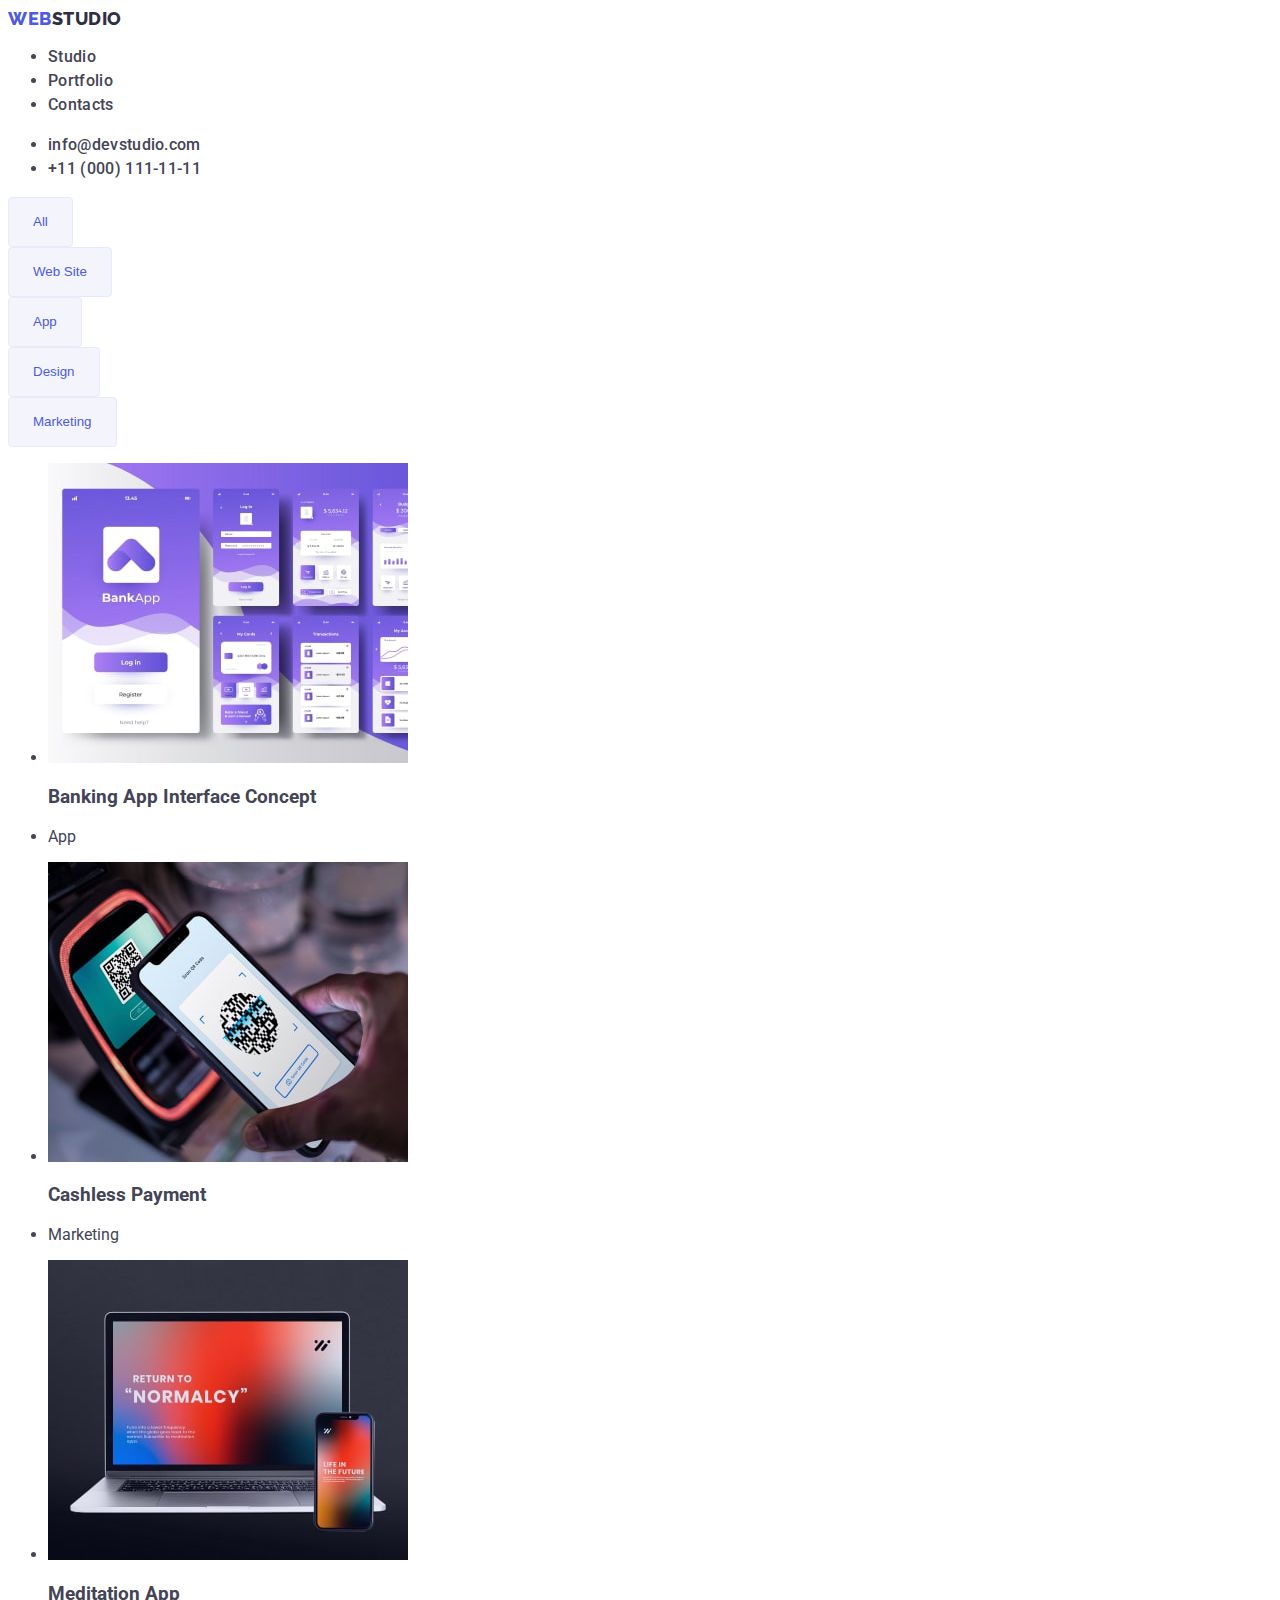
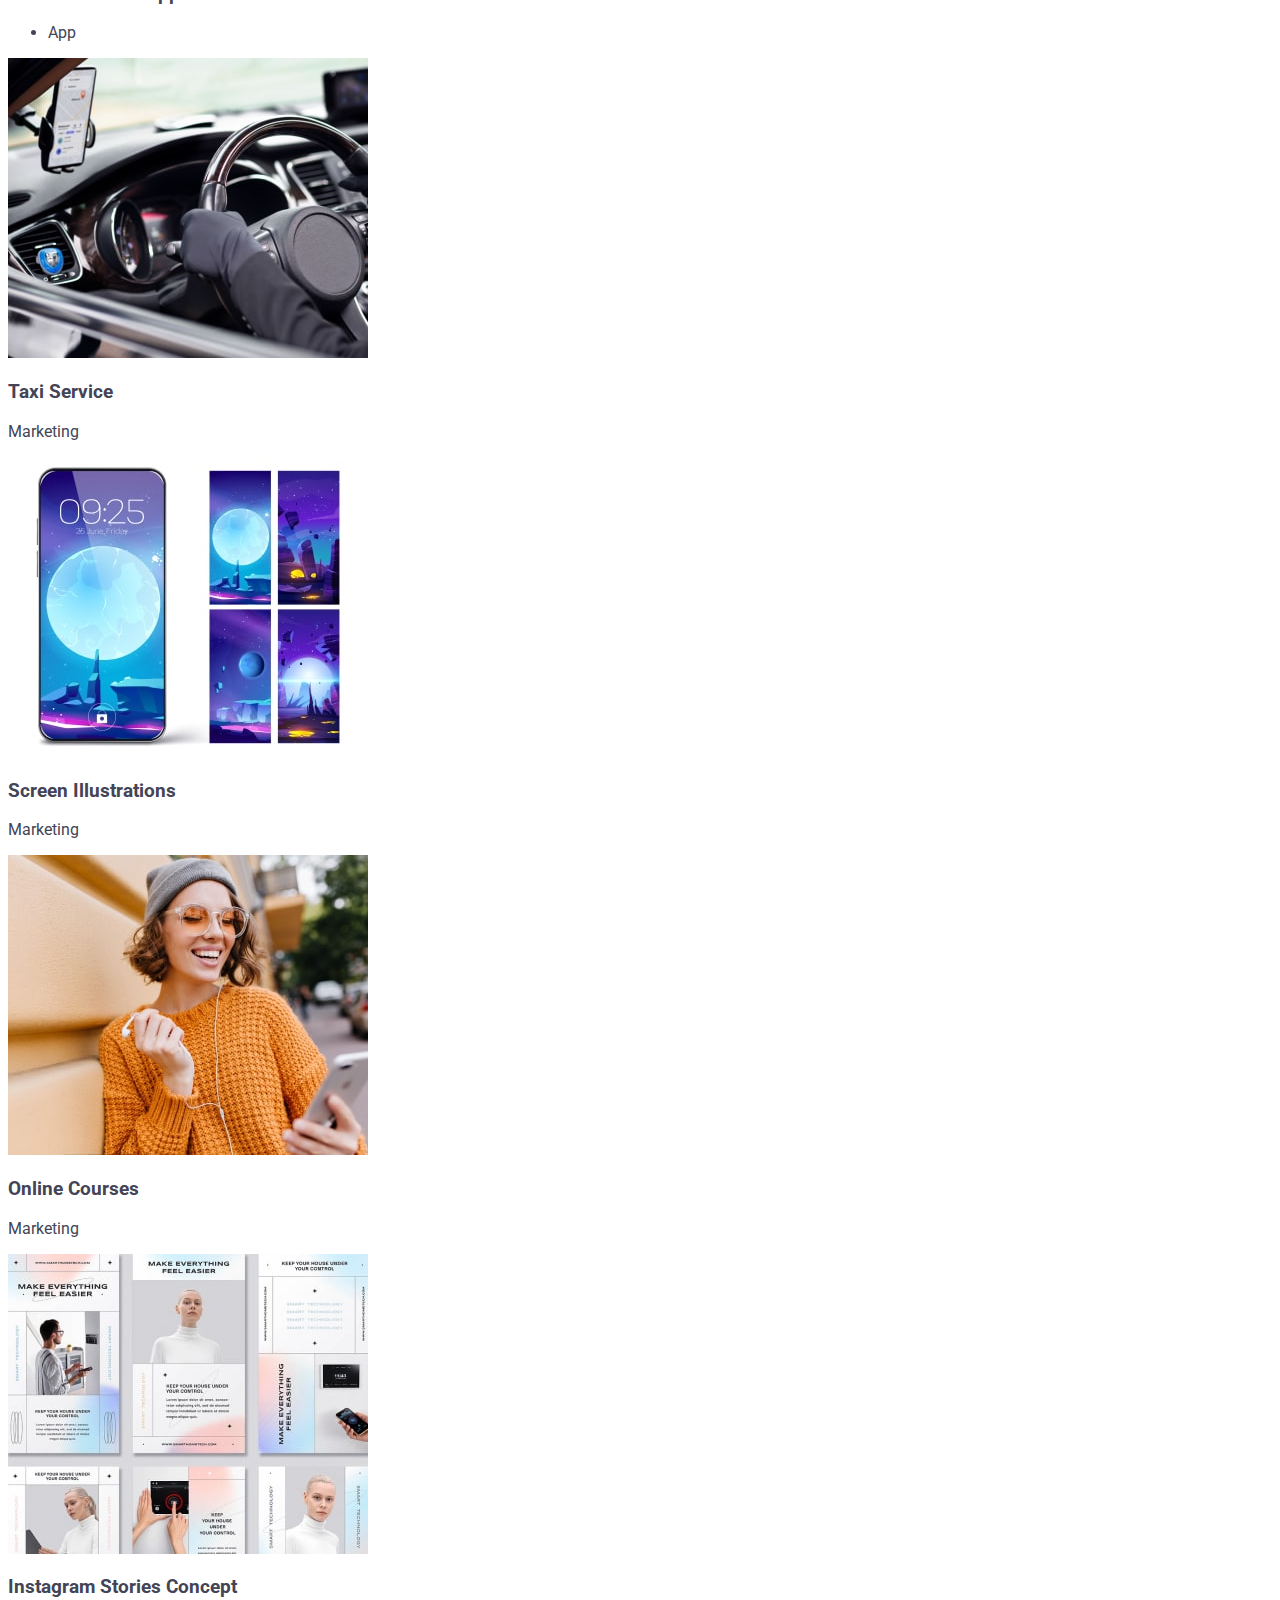
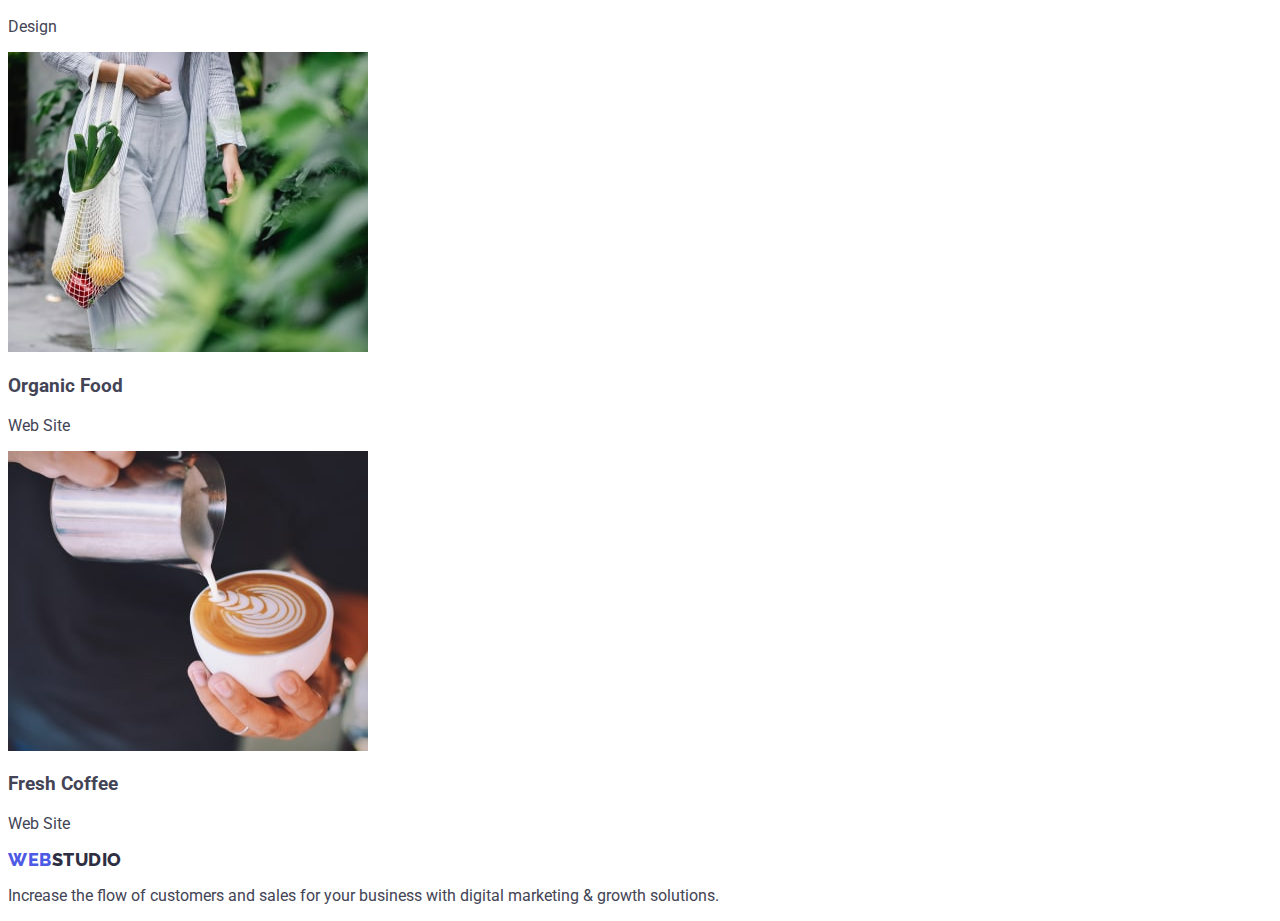
==== portfolio.html @ f05f77d7 "312" ====
<!DOCTYPE html>
<html lang="en">

<head>
    <meta charset="UTF-8">
    <meta http-equiv="X-UA-Compatible" content="IE=edge">
    <meta name="viewport" content="width=device-width, initial-scale=1.0">
    <title>Document</title>
    <link rel="preconnect" href="https://fonts.googleapis.com">
    <link rel="preconnect" href="https://fonts.gstatic.com" crossorigin>
    <link
        href="https://fonts.googleapis.com/css2?family=Montserrat:wght@400;700&family=Raleway:wght@800&family=Roboto:wght@400;500;700;900&display=swap"
        rel="stylesheet">
    <link rel="stylesheet" href="./css/styles.css">

</head>

<body>
    <!--HEADER-->
    <header class="head">
        <nav>
            <a href="./index.html" class="web-logo link">Web<span class="studio-logo link">Studio</span></a>
            <ul>
                <li><a class="head-nav-item link" href="./index.html">Studio</a></li>
                <li><a class="head-nav-item link" href="./portfolio.html">Portfolio</a></li>
                <li><a class="head-nav-item link" href="./#">Contacts</a></li>
            </ul>
        </nav>
        <address>
            <ul class="header-list">
                <li>
                    <a class="head-mail link" href="mailto:info@devstudio.com">info@devstudio.com</a>
                </li>
                <li>
                    <a class="head-tel link" href="tel:+110001111111">+11 (000) 111-11-11</a>
                </li>
            </ul>
        </address>
    </header>
    <!--Section 1-->
    <section>
        <button type="button" class="button">All</button>
        <button type="button" class="button">Web Site</button>
        <button type="button" class="button">App</button>
        <button type="button" class="button">Design</button>
        <button type="button" class="button">Marketing</button>
    </section>
    <section>
        <ul>
            <li><img src="./images/pct-1-img.jpg-min.jpg" alt="interface" width="360" height="300">
                <h3>Banking App Interface Concept</h3>
            </li>
            <li>
                <p>App</p>
            </li>
            <li><img src="./images/pct-2-img.jpg-min.jpg" alt="payment" width="360" height="300">
                <h3>Cashless Payment</h3>
            </li>
            <li>
                <p>Marketing</p>
            </li>
            <li><img src="./images/pct-3-img.jpg-min.jpg" alt="app" width="360" height="300">
                <h3>Meditation App</h3>
            </li>
            <li>
                <p>App</p>
            </li>
        </ul>
    </section>
    <section>
        <li><img src="./images/pct-4-img.jpg-min.jpg" alt="taxi service" width="360" height="300">
            <h3>Taxi Service</h3>
        </li>
        <li>
            <p>Marketing</p>
        </li>
        <li><img src="./images/pct-5-img.jpg-min.jpg" alt="screen" width="360" height="300">
            <h3>Screen Illustrations</h3>
        </li>
        <li>
            <p>Marketing</p>
        </li>
        <li><img src="./images/pct-6-img.jpg-min.jpg" alt="courses" width="360" height="300">
            <h3>Online Courses</h3>
        </li>
        <li>
            <p>Marketing</p>
        </li>
    </section>
    <section>
        <li><img src="./images/pct-7-img.jpg-min.jpg" alt="stories" width="360" height="300">
            <h3>Instagram Stories Concept</h3>
        </li>
        <li>
            <p>Design</p>
        </li>
        <li><img src="./images/pct-8-img.jpg-min.jpg" alt="organic food" width="360" height="300">
            <h3>Organic Food</h3>
        </li>
        <li>
            <p>Web Site</p>
        </li>
        <li><img src="./images/pct-9-img.jpg-min.jpg" alt="coffee" width="360" height="300">
            <h3>Fresh Coffee</h3>
        </li>
        <li>
            <p>Web Site</p>
        </li>
    </section>
    <footer>
        <a href="./index.html" class="web-logo link">Web<span class="studio-logo link">Studio</span></a>
        <p>Increase the flow of customers and sales for your business with digital marketing & growth solutions.</p>
    </footer>
</body>
</html>
---- css/styles.css ----
:root{
    --main-color:#404BBF;
    --icon-color:#4d5ae5;
    --logo-color:#2E2F42;
}

body{
    font-family: Roboto, sans-serif;
    color:#434455;
    background-color: #fff;
}

.button{
    line-height: 24px;
    padding: 12px 24px;
    border: 1px solid #E7E9FC;
    border-radius: 4px;
    background: #F4F4FD;
    display: flex;
    justify-content: center;
    align-items: center;
    color: #4D5AE5;
}

.button:hover{
    background: var(--main-color);
    box-shadow: 0px 3px 1px rgba(0, 0, 0, 0.1), 0px 2px 1px rgba(0, 0, 0, 0.08), 0px 2px 2px rgba(0, 0, 0, 0.12); 
    color: #fff; 
}

.button:focus{
    background: var(--main-color);
    box-shadow: 0px 3px 1px rgba(0, 0, 0, 0.1), 0px 2px 1px rgba(0, 0, 0, 0.08), 0px 2px 2px rgba(0, 0, 0, 0.12); 
    color: #fff;
    outline: none;
}

.link{
    line-height: 24px;
    font-size: 16px;
    color: #434455;
    font-style: normal;
    font-weight: 500;
    letter-spacing: 0.02em;
    text-decoration:none;
}

.link:hover,.link:focus{
    color: var(--main-color);
    outline: none;
}

.web-logo,.studio-logo{
    font-family: Raleway, sans-serif;
    font-size: 18px;
    font-weight: 800;
    line-height: 1.17em;
    letter-spacing: 0.03em;
    text-transform: uppercase;
    color: var(--icon-color);
    text-decoration: none;

}
.studio-logo{
    color: var(--logo-color);
}

.main-button{
    line-height: 24px;
    border: 1px solid #E7E9FC;
    border-radius: 4px;
    background: #F4F4FD;
    justify-content: center;
    align-items: center;
    color: #4D5AE5;
    padding: 16px 32px;
    display: flex;
}

.main-button:hover{
    background: var(--main-color);
    box-shadow: 0px 4px 4px rgba(0, 0, 0, 0.15); 
    color: #fff; 
}

.section{
    font-family: Roboto, sans-serif;
    color:#434455;
    background-color: #fff;
    font-weight: 500;
}

.studio-logo{
    color: var(--logo-color);
}

.head-nav-item,.head-mail,.head-tel{
    font-weight: 500;
    letter-spacing: 0.02em;
    text-decoration:none;
}
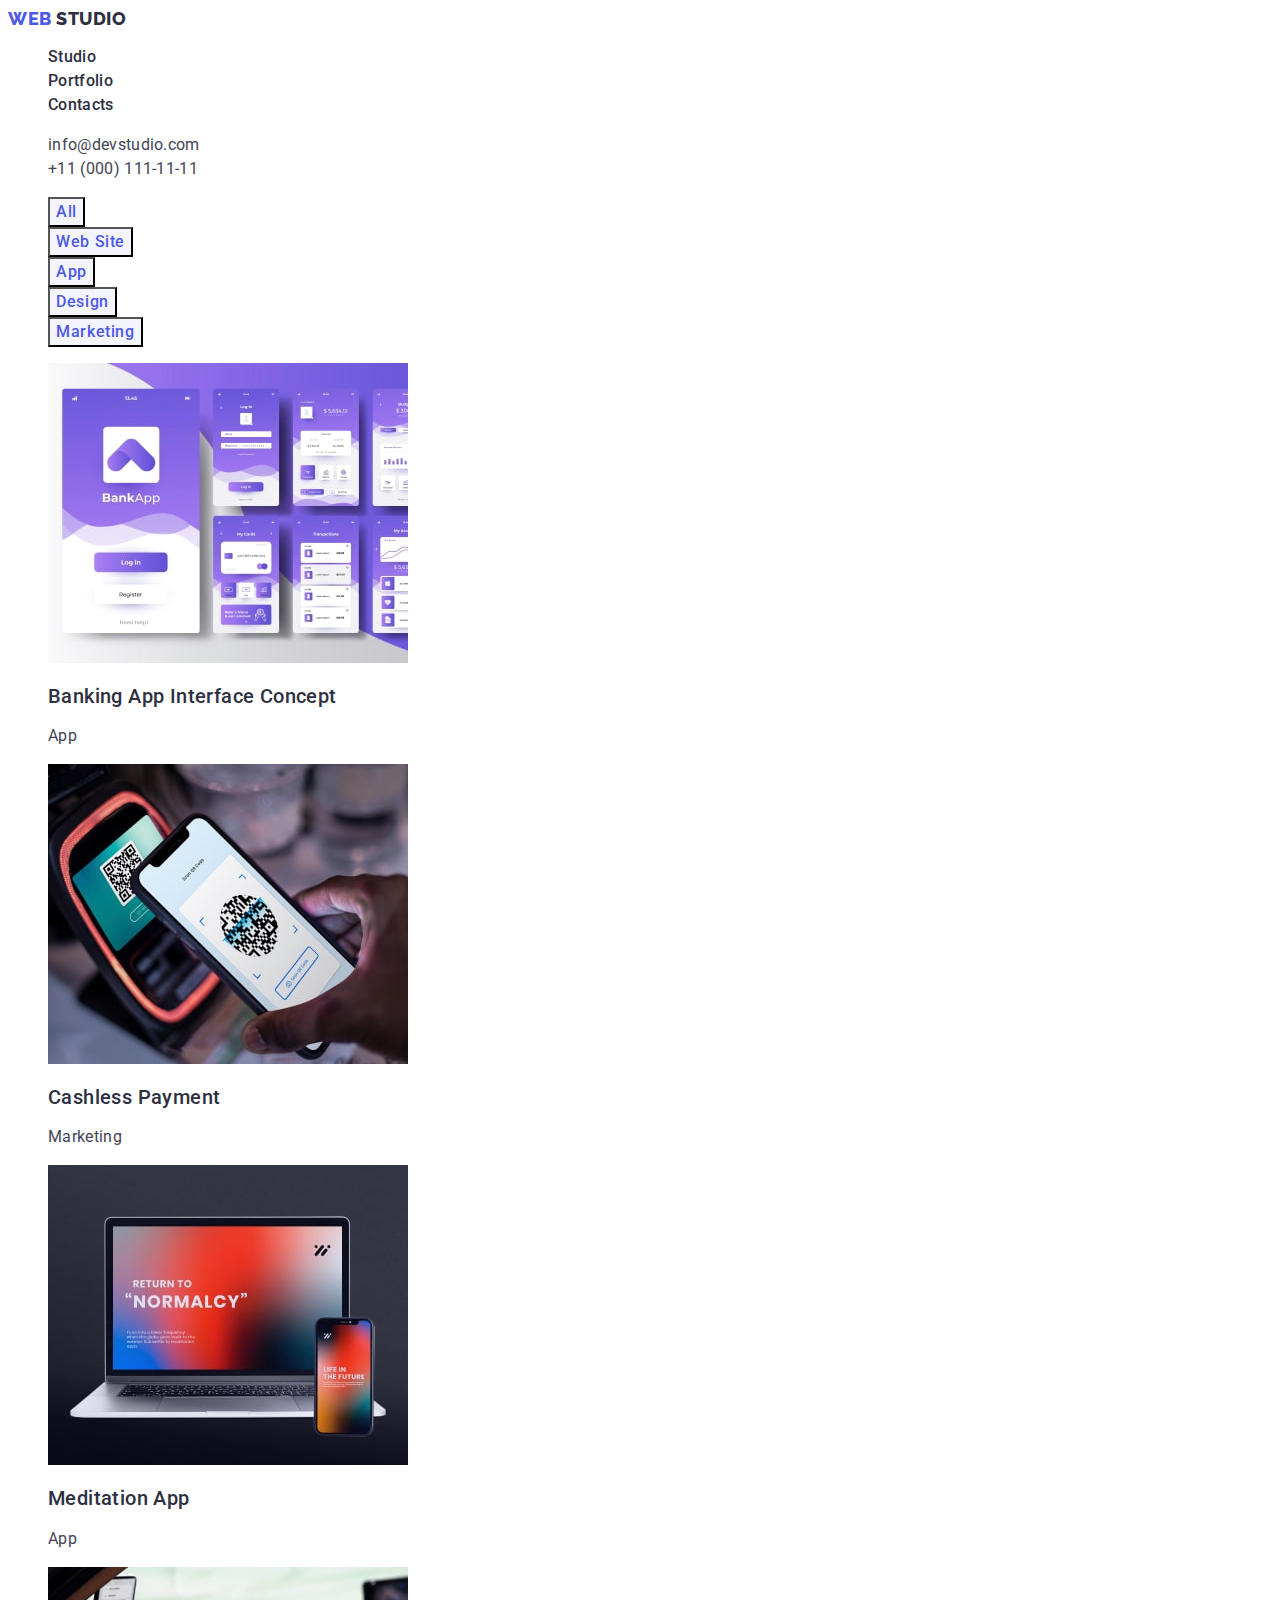
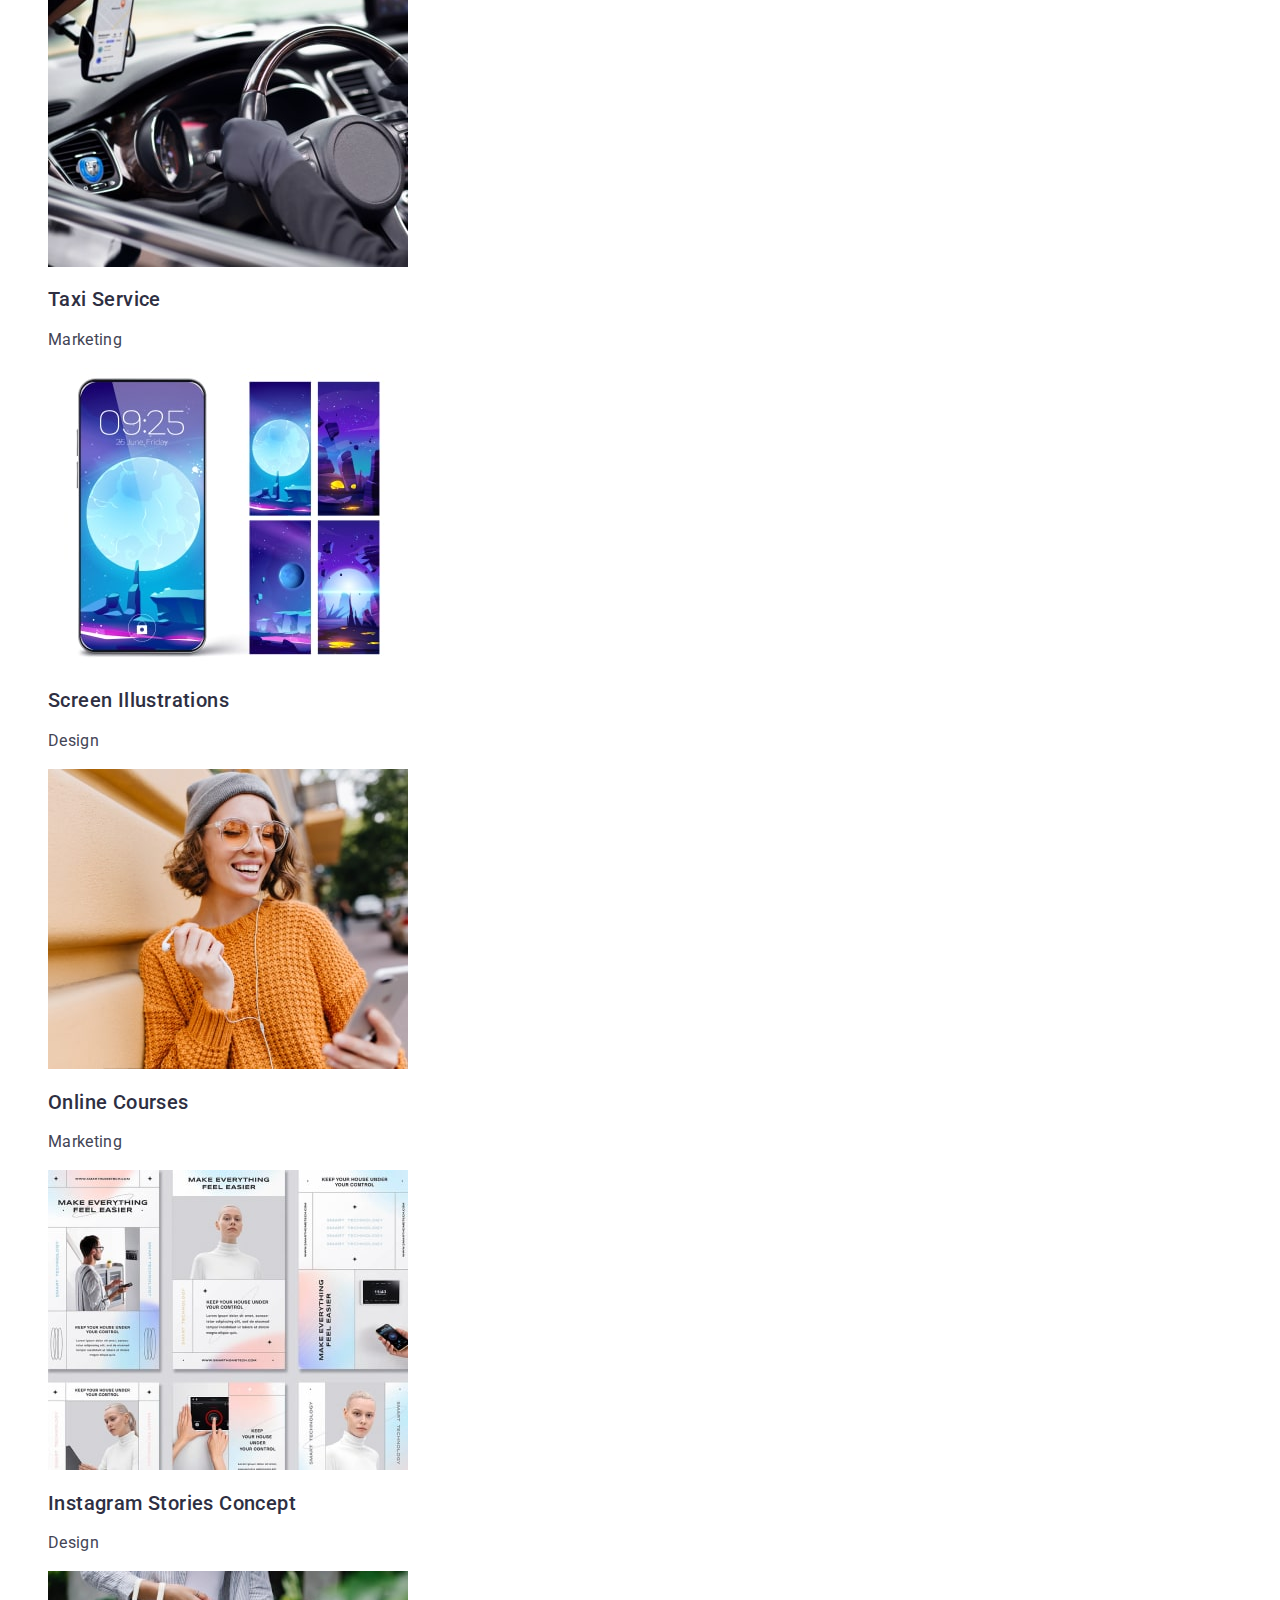
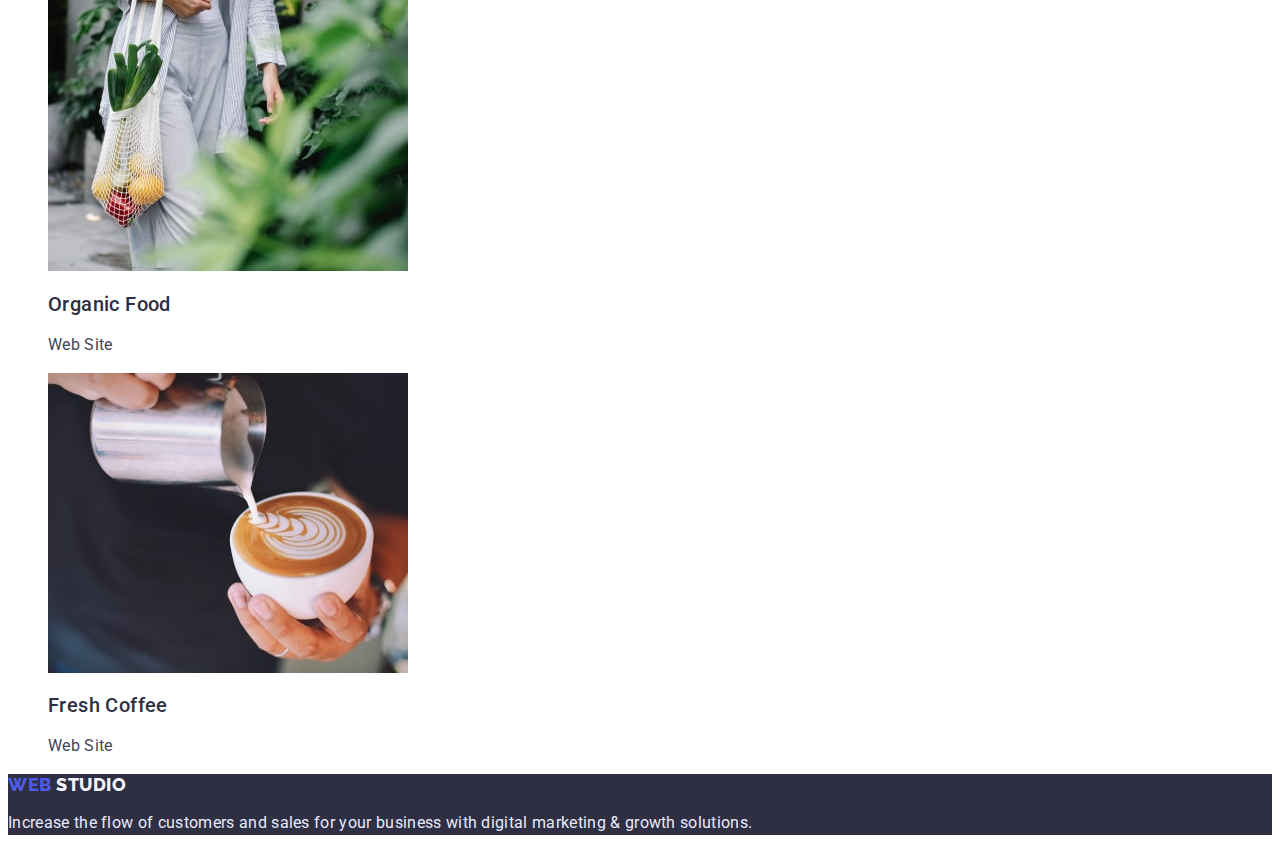
==== commit cba05de4: "123231" ====
--- a/portfolio.html
+++ b/portfolio.html
@@ -1,115 +1,183 @@
 <!DOCTYPE html>
 <html lang="en">
-
-<head>
-    <meta charset="UTF-8">
-    <meta http-equiv="X-UA-Compatible" content="IE=edge">
-    <meta name="viewport" content="width=device-width, initial-scale=1.0">
-    <title>Document</title>
-    <link rel="preconnect" href="https://fonts.googleapis.com">
-    <link rel="preconnect" href="https://fonts.gstatic.com" crossorigin>
+  <head>
+    <meta charset="UTF-8" />
+    <meta http-equiv="X-UA-Compatible" content="IE=edge" />
+    <meta name="viewport" content="width=device-width, initial-scale=1.0" />
+    <title>Portfolio</title>
+    <link rel="preconnect" href="https://fonts.googleapis.com" />
+    <link rel="preconnect" href="https://fonts.gstatic.com" crossorigin />
     <link
-        href="https://fonts.googleapis.com/css2?family=Montserrat:wght@400;700&family=Raleway:wght@800&family=Roboto:wght@400;500;700;900&display=swap"
-        rel="stylesheet">
-    <link rel="stylesheet" href="./css/styles.css">
-
-</head>
-
-<body>
-    <!--HEADER-->
-    <header class="head">
-        <nav>
-            <a href="./index.html" class="web-logo link">Web<span class="studio-logo link">Studio</span></a>
-            <ul>
-                <li><a class="head-nav-item link" href="./index.html">Studio</a></li>
-                <li><a class="head-nav-item link" href="./portfolio.html">Portfolio</a></li>
-                <li><a class="head-nav-item link" href="./#">Contacts</a></li>
-            </ul>
-        </nav>
-        <address>
-            <ul class="header-list">
-                <li>
-                    <a class="head-mail link" href="mailto:info@devstudio.com">info@devstudio.com</a>
-                </li>
-                <li>
-                    <a class="head-tel link" href="tel:+110001111111">+11 (000) 111-11-11</a>
-                </li>
-            </ul>
-        </address>
+      href="https://fonts.googleapis.com/css2?family=Raleway:wght@800&family=Roboto:wght@400;500;700;900&display=swap"
+      rel="stylesheet"
+    />
+    <link rel="stylesheet" href="./css/styles.css" />
+  </head>
+  <body>
+    <header class="header">
+      <nav class="header-nav">
+        <a class="header-logo link" href="./index.html"
+          >Web <span class="web-logo">Studio</span></a
+        >
+        <ul class="header-list list">
+          <li>
+            <a class="header-list-item link" href="./index.html">Studio</a>
+          </li>
+          <li>
+            <a class="header-list-item link" href="./portfolio.html"
+              >Portfolio</a
+            >
+          </li>
+          <li><a class="header-list-item link" href="">Contacts</a></li>
+        </ul>
+      </nav>
+      <address class="header-address">
+        <ul class="header-navig list">
+          <li>
+            <a class="header-navig-item link" href="mailto:info@devstudio.com"
+              >info@devstudio.com</a
+            >
+          </li>
+          <li>
+            <a class="header-navig-item link" href="tel:+110001111111"
+              >+11 (000) 111-11-11</a
+            >
+          </li>
+        </ul>
+      </address>
     </header>
-    <!--Section 1-->
-    <section>
-        <button type="button" class="button">All</button>
-        <button type="button" class="button">Web Site</button>
-        <button type="button" class="button">App</button>
-        <button type="button" class="button">Design</button>
-        <button type="button" class="button">Marketing</button>
-    </section>
-    <section>
-        <ul>
-            <li><img src="./images/pct-1-img.jpg-min.jpg" alt="interface" width="360" height="300">
-                <h3>Banking App Interface Concept</h3>
-            </li>
-            <li>
-                <p>App</p>
-            </li>
-            <li><img src="./images/pct-2-img.jpg-min.jpg" alt="payment" width="360" height="300">
-                <h3>Cashless Payment</h3>
-            </li>
-            <li>
-                <p>Marketing</p>
-            </li>
-            <li><img src="./images/pct-3-img.jpg-min.jpg" alt="app" width="360" height="300">
-                <h3>Meditation App</h3>
-            </li>
-            <li>
-                <p>App</p>
-            </li>
+    <main>
+      <section class="portfolio">
+        <h1 hidden>Portfolio</h1>
+        <ul class="portfolio-list-btn list">
+          <li><button class="portfolio-btn" type="button">All</button></li>
+          <li><button class="portfolio-btn" type="button">Web Site</button></li>
+          <li><button class="portfolio-btn" type="button">App</button></li>
+          <li><button class="portfolio-btn" type="button">Design</button></li>
+          <li>
+            <button class="portfolio-btn" type="button">Marketing</button>
+          </li>
         </ul>
-    </section>
-    <section>
-        <li><img src="./images/pct-4-img.jpg-min.jpg" alt="taxi service" width="360" height="300">
-            <h3>Taxi Service</h3>
-        </li>
-        <li>
-            <p>Marketing</p>
-        </li>
-        <li><img src="./images/pct-5-img.jpg-min.jpg" alt="screen" width="360" height="300">
-            <h3>Screen Illustrations</h3>
-        </li>
-        <li>
-            <p>Marketing</p>
-        </li>
-        <li><img src="./images/pct-6-img.jpg-min.jpg" alt="courses" width="360" height="300">
-            <h3>Online Courses</h3>
-        </li>
-        <li>
-            <p>Marketing</p>
-        </li>
-    </section>
-    <section>
-        <li><img src="./images/pct-7-img.jpg-min.jpg" alt="stories" width="360" height="300">
-            <h3>Instagram Stories Concept</h3>
-        </li>
-        <li>
-            <p>Design</p>
-        </li>
-        <li><img src="./images/pct-8-img.jpg-min.jpg" alt="organic food" width="360" height="300">
-            <h3>Organic Food</h3>
-        </li>
-        <li>
-            <p>Web Site</p>
-        </li>
-        <li><img src="./images/pct-9-img.jpg-min.jpg" alt="coffee" width="360" height="300">
-            <h3>Fresh Coffee</h3>
-        </li>
-        <li>
-            <p>Web Site</p>
-        </li>
-    </section>
-    <footer>
-        <a href="./index.html" class="web-logo link">Web<span class="studio-logo link">Studio</span></a>
-        <p>Increase the flow of customers and sales for your business with digital marketing & growth solutions.</p>
+        <ul class="portfolio-list list">
+          <li class="portfolio-list-item">
+            <a class="portfolio-item link" href="">
+              <img
+                src="./images/pct-1-img.jpg-min.jpg"
+                alt="Banking"
+                width="360"
+                height="300"
+              />
+              <h2 class="portfolio-title">Banking App Interface Concept</h2>
+              <p class="portfolio-text">App</p></a
+            >
+          </li>
+          <li class="portfolio-list-item">
+            <a class="portfolio-item link" href="">
+              <img
+                src="./images/pct-2-img.jpg-min.jpg"
+                alt="QR-code"
+                width="360"
+                height="300"
+              />
+              <h2 class="portfolio-title">Cashless Payment</h2>
+              <p class="portfolio-text">Marketing</p></a
+            >
+          </li>
+          <li class="portfolio-list-item">
+            <a class="portfolio-item link" href="">
+              <img
+                src="./images/pct-3-img.jpg-min.jpg"
+                alt="Mobile App"
+                width="360"
+                height="300"
+              />
+              <h2 class="portfolio-title">Meditation App</h2>
+              <p class="portfolio-text">App</p></a
+            >
+          </li>
+          <li class="portfolio-list-item">
+            <a class="portfolio-item link" href=""
+              ><img
+                src="./images/pct-4-img.jpg-min.jpg"
+                alt="Taxi Device"
+                width="360"
+                height="300"
+              />
+              <h2 class="portfolio-title">Taxi Service</h2>
+              <p class="portfolio-text">Marketing</p></a
+            >
+          </li>
+          <li class="portfolio-list-item">
+            <a class="portfolio-item link" href="">
+              <img
+                src="./images/pct-5-img.jpg-min.jpg"
+                alt="Mobile Fon"
+                width="360"
+                height="300"
+              />
+              <h2 class="portfolio-title">Screen Illustrations</h2>
+              <p class="portfolio-text">Design</p></a
+            >
+          </li>
+          <li class="portfolio-list-item">
+            <a class="portfolio-item link" href="">
+              <img
+                src="./images/pct-6-img.jpg-min.jpg"
+                alt="Girl in phone"
+                width="360"
+                height="300"
+              />
+              <h2 class="portfolio-title">Online Courses</h2>
+              <p class="portfolio-text">Marketing</p></a
+            >
+          </li>
+          <li class="portfolio-list-item">
+            <a class="portfolio-item link" href="">
+              <img
+                src="./images/pct-7-img.jpg-min.jpg"
+                alt="Instagram"
+                width="360"
+                height="300"
+              />
+              <h2 class="portfolio-title">Instagram Stories Concept</h2>
+              <p class="portfolio-text">Design</p></a
+            >
+          </li>
+          <li class="portfolio-list-item">
+            <a class="portfolio-item link" href="">
+              <img
+                src="./images/pct-8-img.jpg-min.jpg"
+                alt="Organic food"
+                width="360"
+                height="300"
+              />
+              <h2 class="portfolio-title">Organic Food</h2>
+              <p class="portfolio-text">Web Site</p></a
+            >
+          </li>
+          <li class="portfolio-list-item">
+            <a class="portfolio-item link" href="">
+              <img
+                src="./images/pct-9-img.jpg-min.jpg"
+                alt="Coffee"
+                width="360"
+                height="300"
+              />
+              <h2 class="portfolio-title">Fresh Coffee</h2>
+              <p class="portfolio-text">Web Site</p></a
+            >
+          </li>
+        </ul>
+      </section>
+    </main>
+    <footer class="footer">
+      <a class="footer-logo link" href="./index.html"
+        >Web <span class="footer-logo-item">Studio</span></a
+      >
+      <p class="footer-text">
+        Increase the flow of customers and sales for your business with digital
+        marketing & growth solutions.
+      </p>
     </footer>
-</body>
+  </body>
 </html>--- a/css/styles.css
+++ b/css/styles.css
@@ -1,101 +1,283 @@
-:root{
-    --main-color:#404BBF;
-    --icon-color:#4d5ae5;
-    --logo-color:#2E2F42;
-}
-
-body{
-    font-family: Roboto, sans-serif;
-    color:#434455;
-    background-color: #fff;
-}
-
-.button{
-    line-height: 24px;
-    padding: 12px 24px;
-    border: 1px solid #E7E9FC;
-    border-radius: 4px;
-    background: #F4F4FD;
-    display: flex;
-    justify-content: center;
-    align-items: center;
-    color: #4D5AE5;
-}
-
-.button:hover{
-    background: var(--main-color);
-    box-shadow: 0px 3px 1px rgba(0, 0, 0, 0.1), 0px 2px 1px rgba(0, 0, 0, 0.08), 0px 2px 2px rgba(0, 0, 0, 0.12); 
-    color: #fff; 
-}
-
-.button:focus{
-    background: var(--main-color);
-    box-shadow: 0px 3px 1px rgba(0, 0, 0, 0.1), 0px 2px 1px rgba(0, 0, 0, 0.08), 0px 2px 2px rgba(0, 0, 0, 0.12); 
-    color: #fff;
-    outline: none;
-}
-
-.link{
-    line-height: 24px;
-    font-size: 16px;
-    color: #434455;
+:root {
+    --color-iris: #4d5ae5;
+    --color-ocean: #404bbf;
+    --color-navy-blue: #2e2f42;
+    --color-green: #31d0aa;
+    --color-slate: #434455;
+    --color-light-slate: #8e8f99;
+    --color-cornflower: #e7e9fc;
+    --color-cloud: #f4f4fd;
+    --color-navy-blue-modal: #2e2f42;
+    --color-grey: #2e2f42;
+    --color-white: #ffffff
+    }
+    
+    
+    body {
+    font-family: "Roboto", sans-serif;
+    color: var(--color-slate);
+    }
+    
+    /* !----------Header---------- */
+    
+    .header {
+    }
+    .header-nav {
+    }
+    .header-logo {
+    font-family: "Raleway", sans-serif;
     font-style: normal;
-    font-weight: 500;
-    letter-spacing: 0.02em;
-    text-decoration:none;
-}
-
-.link:hover,.link:focus{
-    color: var(--main-color);
-    outline: none;
-}
-
-.web-logo,.studio-logo{
-    font-family: Raleway, sans-serif;
+    font-weight: 800;
     font-size: 18px;
+    line-height: 1.17;
+    letter-spacing: 0.03em;
+    color: var(--color-iris);
+    text-transform: uppercase
+    }
+    .web-logo {
+    font-family: "Raleway", sans-serif;
+    font-style: normal;
     font-weight: 800;
-    line-height: 1.17em;
+    font-size: 18px;
+    line-height: 1.17;
+    letter-spacing: 0.03em;
+    color: var(--color-navy-blue)
+    
+    }
+    
+    
+    .header-list {
+    }
+    .list {
+        list-style: none;
+    }
+    .link {
+        text-decoration: none;
+    }
+    .header-list-item {
+        font-weight: 500;
+        font-size: 16px;
+        line-height: 1.5;
+        letter-spacing: 0.02em;
+        color: var(--color-navy-blue);
+    }
+    .header-list-item:hover,
+    .header-list-item:focus {
+    color: var(--color-ocean);
+    }
+    
+    .header-navig {
+    
+    }
+    
+    .header-navig-item {
+           font-style: normal;
+        font-size: 16px;
+        line-height: 1.5;
+        letter-spacing: 0.02em;
+        color: var(--color-slate);
+    }
+    .header-navig-item:hover,
+    .header-navig-item:focus {
+        color: var(--color-ocean);
+    }
+    .header-address {
+        font-style: normal;
+    }
+    
+    /* !----------Caption---------- */
+    
+    .caption {
+    background-color: var(--color-navy-blue);
+    }
+    
+    .caption-text {
+        font-weight: 700;
+        font-size: 56px;
+        line-height: 1.07;
+        letter-spacing: 0.02em;
+        text-align: center;
+        color: var(--color-white);
+    }
+    
+    .caption-btn {
+    font-family: "Roboto", sans-serif;
+    cursor: pointer;
+    font-weight: 500;
+    font-size: 16px;
+    line-height: 1.5;
+    letter-spacing: 0.04em;
+    color: var(--color-white);
+    background-color: var(--color-iris);
+    }
+    
+    .caption-btn:hover,
+    .caption-btn:focus {
+    background-color: var(--color-ocean);
+    }
+    /* !----------HERO---------- */
+    
+    .hero {
+    }
+    .hero-text-none{
+    
+    }
+    
+    .hero-list {
+    }
+    .hero-list-item {
+    }
+    .hero-title {
+        font-weight: 500;
+        font-size: 20px;
+        line-height: 1.2;
+        letter-spacing: 0.02em; 
+        color: var(--color-navy-blue);
+    }
+    .hero-text {
+    font-size: 16px;
+    line-height: 1.5;
+    letter-spacing: 0.02em;
+    color: var(--color-slate);
+    }
+    
+    /* ! -----------DOING------------ */
+    .doing {
+    }
+    .doing-title {
+    font-weight: 700;
+    font-size: 36px;
+    line-height:1.11;
+    letter-spacing: 0.02em;
+    text-align: center;
+    text-transform: capitalize;
+    color: var(--color-navy-blue);
+    }
+    .doing-list {
+    }
+    .list {
+    }
+    .doing-list-item {
+    }
+    
+    /* !---------------TEAM---------------- */
+    
+    .team {
+        background-color: var(--color-cloud);
+    }
+    .team-title {
+    font-weight: 700;
+    font-size: 36px;
+    line-height: 1.11;
+    letter-spacing: 0.02em;
+    text-align: center;
+    text-transform: capitalize;
+    color: var(--color-navy-blue);
+    }
+    .team-list {
+    }
+    .team-item {
+    }
+    .team-name {
+    font-weight: 500;
+    font-size: 20px;
+    line-height: 1.2;
+    letter-spacing: 0.02em;
+    color: var(--color-navy-blue);
+    }
+    .team-prof {
+        font-size: 16px;
+    line-height: 1.5;
+    letter-spacing: 0.02em;
+    color: var(--color-slate);
+    }
+    
+    /* !------------FOOTER-------------- */
+    
+    .footer {
+        background-color: var(--color-navy-blue);
+    }
+    .footer-logo {
+     font-family: "Raleway", sans-serif;
+    font-weight: 800;
+    font-size: 18px;
+    line-height: 1.17;
     letter-spacing: 0.03em;
     text-transform: uppercase;
-    color: var(--icon-color);
-    text-decoration: none;
-
-}
-.studio-logo{
-    color: var(--logo-color);
-}
-
-.main-button{
-    line-height: 24px;
-    border: 1px solid #E7E9FC;
-    border-radius: 4px;
-    background: #F4F4FD;
-    justify-content: center;
-    align-items: center;
-    color: #4D5AE5;
-    padding: 16px 32px;
-    display: flex;
-}
-
-.main-button:hover{
-    background: var(--main-color);
-    box-shadow: 0px 4px 4px rgba(0, 0, 0, 0.15); 
-    color: #fff; 
-}
-
-.section{
-    font-family: Roboto, sans-serif;
-    color:#434455;
-    background-color: #fff;
-    font-weight: 500;
-}
-
-.studio-logo{
-    color: var(--logo-color);
-}
-
-.head-nav-item,.head-mail,.head-tel{
-    font-weight: 500;
-    letter-spacing: 0.02em;
-    text-decoration:none;
-}+    color: var(--color-iris)
+    }
+    .footer-logo-item {
+        font-family: 'Raleway'sans-serif;
+        font-weight: 800;
+        font-size: 18px;
+        line-height: 1.17;
+        letter-spacing: 0.03em;
+        color: var(--color-cloud)
+    }
+    
+    .footer-text {
+    font-size: 16px;
+    line-height: 1.5;
+    letter-spacing: 0.02em;
+    color: var(--color-cornflower);
+    }
+    
+    .footer-logo:hover,
+    .footer-logo:focus {
+        font-weight: 800;
+        font-size: 18px;
+        line-height: 1.17;
+        letter-spacing: 0.03em;
+        text-transform: uppercase;
+        color: var(--color-iris);   
+    }
+    
+    
+    
+    /* !-----------------PORTFOLOI---------------------- */
+    
+    .portfolio {
+    }
+    .portfolio-list-btn {
+    }
+    .portfolio-btn {
+        font-family: "Roboto", sans-serif;
+        cursor: pointer;
+    font-weight: 500;
+    font-size: 16px;
+    line-height: 1.5;
+    letter-spacing: 0.04em;
+    color: var(--color-iris);
+    background-color: var(--color-cloud);
+    }
+    
+    .portfolio-btn:hover,
+    .portfolio-btn:focus {
+        color: var(--color-white);
+        background-color: var(--color-ocean);
+    }
+    .portfolio-list {
+    }
+    .portfolio-list-item {
+    
+    }
+    
+    .portfolio-item {
+    
+    }
+    
+    
+    
+    .portfolio-title {
+    font-weight: 500;
+    font-size: 20px;
+    line-height: 1.2;
+    letter-spacing: 0.02em;
+    color: var(--color-navy-blue);
+    }
+    .portfolio-text {
+    font-size: 16px;
+    line-height: 1.5;
+    letter-spacing: 0.02em;
+    color: var(--color-slate);
+    }